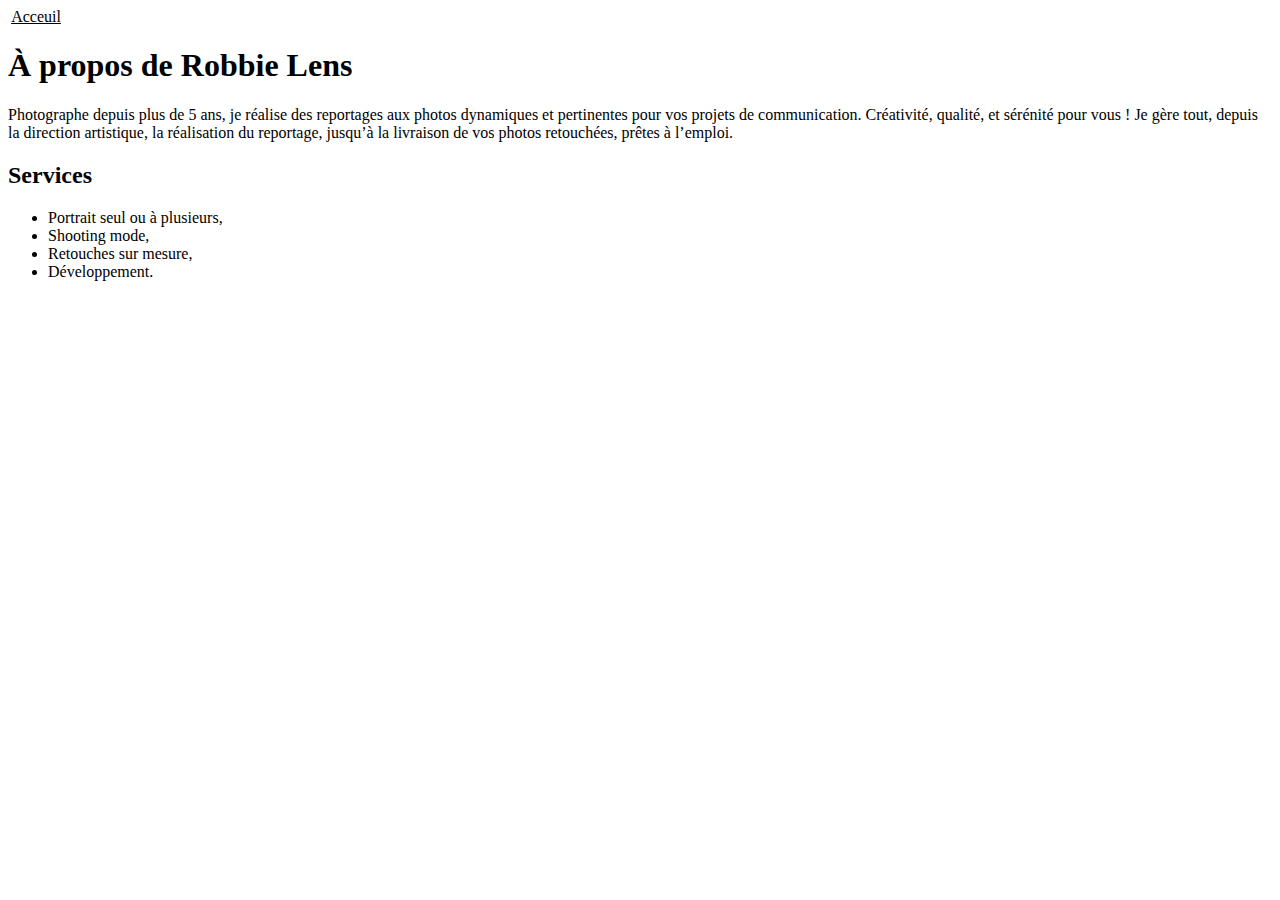
==== a-propos.html @ ad6719db "COMMIT1" ====
<!DOCTYPE html>
<html lang="fr">

<head>
    <meta charset="utf-8">
    <title>À propos - Robbie Lens Photographie</title>
    <link rel="stylesheet" href="style.css">
</head>

<body>
    <div>
        <a href="index.html"><img src="images/logo.png" alt=""></a>
        <a href="index.html">Acceuil</a>
    </div>
    <h1>À propos de Robbie Lens</h1>
    <p>
        Photographe depuis plus de 5 ans, je réalise des reportages aux photos dynamiques et pertinentes
         pour vos projets de communication. Créativité, qualité, et sérénité pour vous ! Je gère tout, depuis la direction artistique, 
        la réalisation du reportage, jusqu’à la livraison de vos photos retouchées, prêtes à l’emploi.
    </p>
    <h2>Services</h2>
    <ul>
        <li>Portrait seul ou à plusieurs,</li>
        <li>Shooting mode,</li>
        <li>Retouches sur mesure,</li>
        <li>Développement.</li>
    <div>
        <a href="index.html"><img src="images/logo.png" alt=""></a>
        <a target="_blank" href="https://twitter.com/"><img src="images/twitter.png" alt=""></a>
        <a target="_blank" href="https://www.instagram/"><img src="images/instagram.png" alt=""></a>
    </div>
</body>

</html>
---- style.css ----
a {
    color: black;
}

span{
    color: #A5B4FC;
}
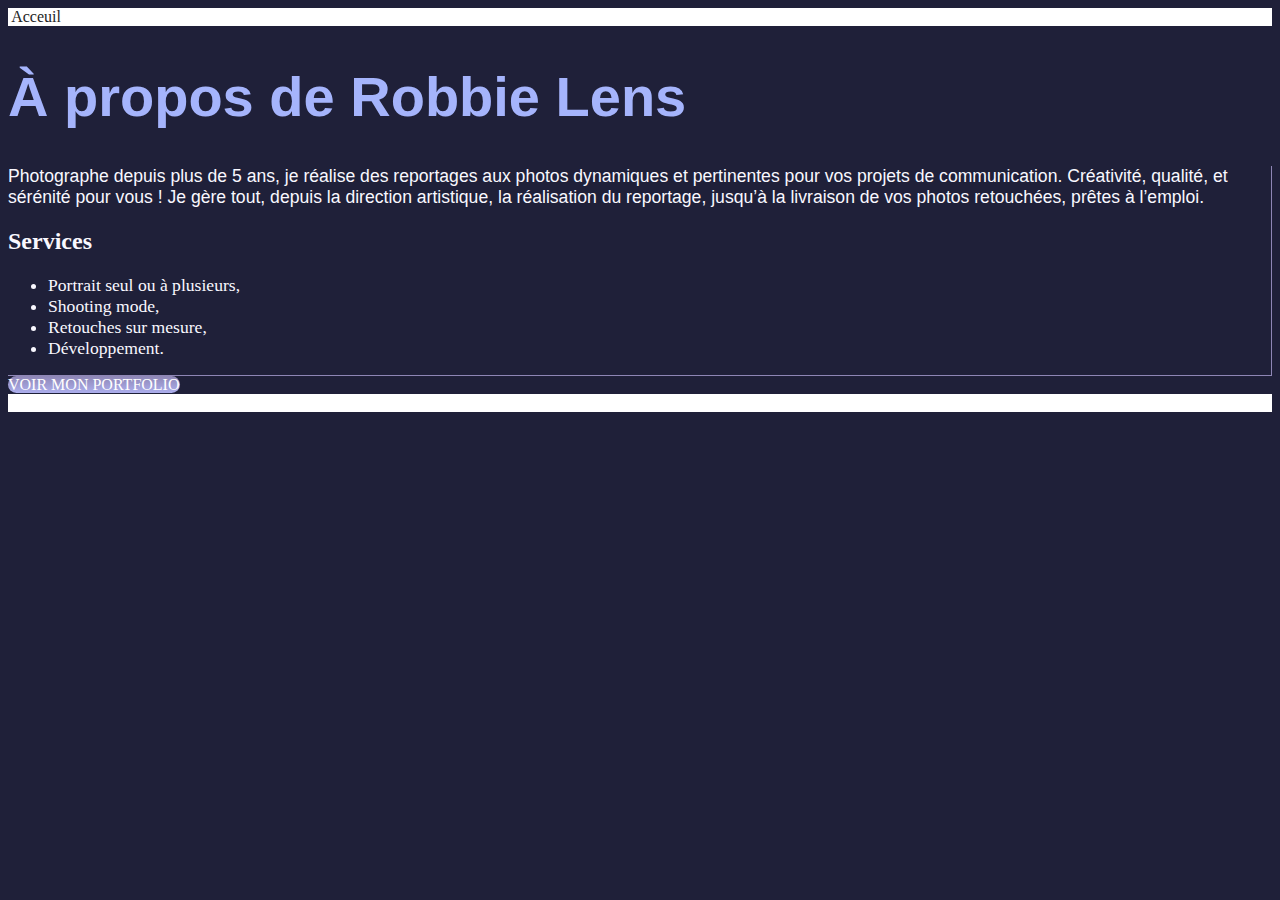
==== commit d89865de: "commit 2" ====
--- a/a-propos.html
+++ b/a-propos.html
@@ -8,27 +8,34 @@
 </head>
 
 <body>
-    <div>
-        <a href="index.html"><img src="images/logo.png" alt=""></a>
+    <div class="footer_header">
+        <a class="lien_icone" href="index.html"><img src="images/logo.png" alt=""></a>
         <a href="index.html">Acceuil</a>
     </div>
     <h1>À propos de Robbie Lens</h1>
-    <p>
+    <div class="paragraph_competence">
+        <p>
         Photographe depuis plus de 5 ans, je réalise des reportages aux photos dynamiques et pertinentes
          pour vos projets de communication. Créativité, qualité, et sérénité pour vous ! Je gère tout, depuis la direction artistique, 
         la réalisation du reportage, jusqu’à la livraison de vos photos retouchées, prêtes à l’emploi.
-    </p>
-    <h2>Services</h2>
-    <ul>
-        <li>Portrait seul ou à plusieurs,</li>
-        <li>Shooting mode,</li>
-        <li>Retouches sur mesure,</li>
-        <li>Développement.</li>
+        </p>
+        <h2>Services</h2>
+        <ul>
+            <li>Portrait seul ou à plusieurs,</li>
+            <li>Shooting mode,</li>
+            <li>Retouches sur mesure,</li>
+            <li>Développement.</li>
+        </ul>
+    </div>
     <div>
-        <a href="index.html"><img src="images/logo.png" alt=""></a>
-        <a target="_blank" href="https://twitter.com/"><img src="images/twitter.png" alt=""></a>
-        <a target="_blank" href="https://www.instagram/"><img src="images/instagram.png" alt=""></a>
+        <a class="cta" href="">VOIR MON PORTFOLIO</a>
     </div>
+    <div class="footer_header">
+        <a class="lien_icone" href="index.html"><img src="images/logo.png" alt=""></a>
+        <a class="lien_icone" target="_blank" href="https://twitter.com/"><img src="images/twitter.png" alt=""></a>
+        <a class="lien_icone" target="_blank" href="https://www.instagram/"><img src="images/instagram.png" alt=""></a>
+    </div>
+
 </body>
 
 </html>--- a/style.css
+++ b/style.css
@@ -1,7 +1,53 @@
+body{
+    background-color: #1F2039;
+    font-size: 1em;
+}
 a {
-    color: black;
+    color: #242424;
+    text-decoration: none;
+}
+.important{
+    color: #A5B4FC;
+    font-style: normal;
+}
+h1{
+    font-family: 'Montserrat', sans-serif;
+    font-size: 3.5em;
+    color: #A5B4FC;
+}
+p{
+    font-family: 'Manrope ExtraLight', sans-serif;
+    font-size: 1.1em;
+}
+.footer_header{
+    background-color: white;
+    color: #242424;
+}
+h2{
+    color: #F9F8FF
+}
+p, li{
+    color: #F9F8FF;
+    font-size: 1.1em;
+}
+.cta{
+    background: linear-gradient(#8E86B5,#ACAEED);
+    border-radius: 50px;
+    color: white;
+}
+.paragraph_competence{
+    border-right: 1px solid #8e86b5;
+    border-bottom: 1px solid #8e86b5;
+}
+a:hover{
+    text-decoration: underline;
+}
+.cta:hover{
+    background: linear-gradient(#696484,#8788BA);
+    text-decoration: none;
+    
+}
+.lien_icone:hover{
+    opacity: 0.5;
 }
 
-span{
-    color: #A5B4FC;
-}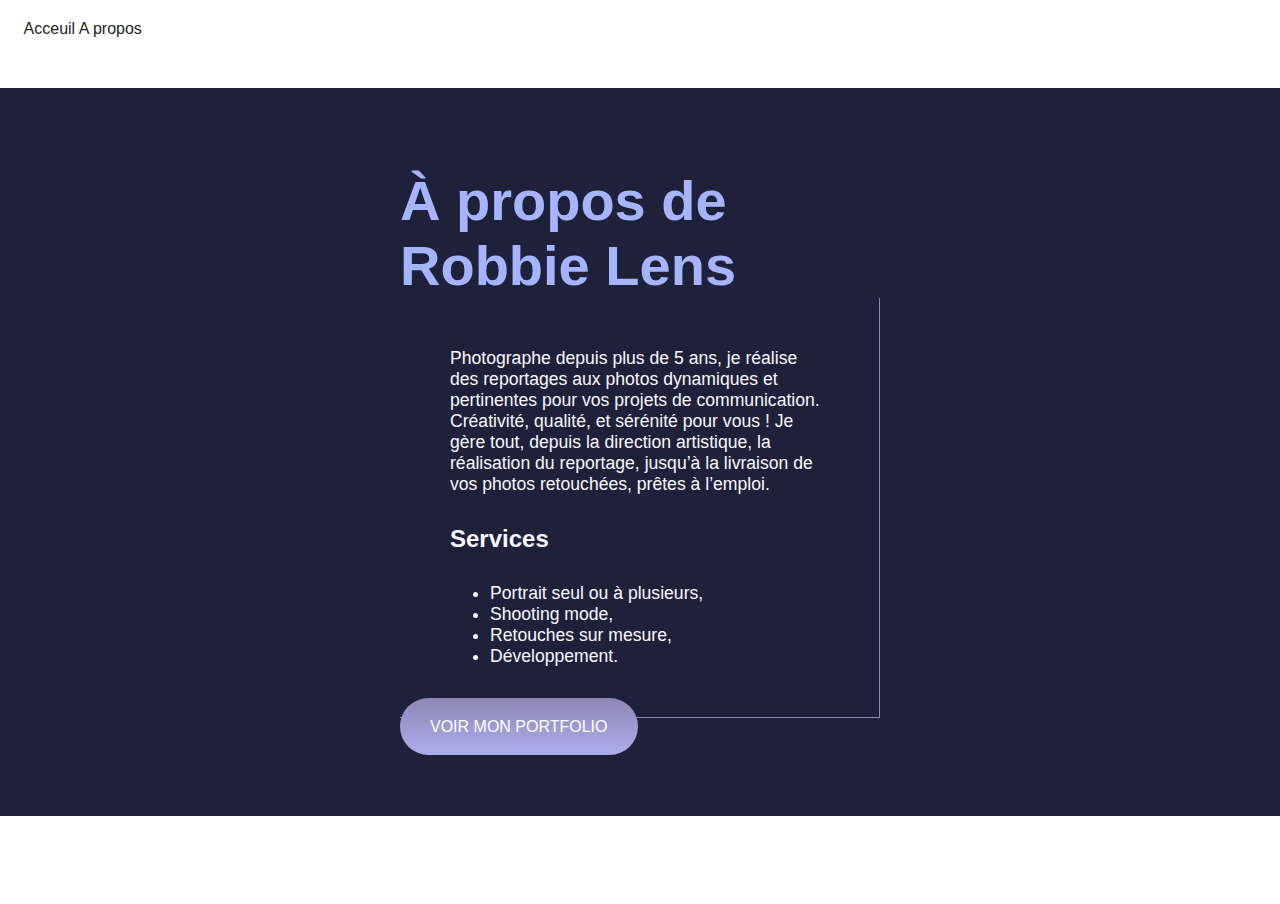
==== commit 2f35284c: "new commit" ====
--- a/a-propos.html
+++ b/a-propos.html
@@ -8,34 +8,43 @@
 </head>
 
 <body>
-    <div class="footer_header">
-        <a class="lien_icone" href="index.html"><img src="images/logo.png" alt=""></a>
-        <a href="index.html">Acceuil</a>
+    <header>
+        <div class="footer_header">
+            <nav>
+                <a class="lien_icone" href="index.html"><img src="images/logo.png" alt=""></a>
+                <a href="index.html">Acceuil</a>
+                <a href="a-propos.html">A propos</a>
+            </nav>
+        </div>
+    </header>
+    <main class="a-propos-main">
+        <section>
+            <h1>À propos de Robbie Lens</h1>
+            <div class="paragraph_competence">
+                <p>
+                Photographe depuis plus de 5 ans, je réalise des reportages aux photos dynamiques et pertinentes
+                pour vos projets de communication. Créativité, qualité, et sérénité pour vous ! Je gère tout, depuis la direction artistique, 
+                la réalisation du reportage, jusqu’à la livraison de vos photos retouchées, prêtes à l’emploi.
+                </p>
+                <h2>Services</h2>
+                <ul>
+                    <li>Portrait seul ou à plusieurs,</li>
+                    <li>Shooting mode,</li>
+                    <li>Retouches sur mesure,</li>
+                    <li>Développement.</li>
+                </ul>
+            </div>
+            <div>
+                <a class="cta" href="">VOIR MON PORTFOLIO</a>
+            </div>
+        </section>
+    </main>
+        <footer>
+            <a class="lien_icone" href="index.html"><img src="images/logo.png" alt=""></a>
+            <a class="lien_icone" target="_blank" href="https://twitter.com/"><img src="images/twitter.png" alt=""></a>
+            <a class="lien_icone" target="_blank" href="https://www.instagram/"><img src="images/instagram.png" alt=""></a>
+        </footer>
     </div>
-    <h1>À propos de Robbie Lens</h1>
-    <div class="paragraph_competence">
-        <p>
-        Photographe depuis plus de 5 ans, je réalise des reportages aux photos dynamiques et pertinentes
-         pour vos projets de communication. Créativité, qualité, et sérénité pour vous ! Je gère tout, depuis la direction artistique, 
-        la réalisation du reportage, jusqu’à la livraison de vos photos retouchées, prêtes à l’emploi.
-        </p>
-        <h2>Services</h2>
-        <ul>
-            <li>Portrait seul ou à plusieurs,</li>
-            <li>Shooting mode,</li>
-            <li>Retouches sur mesure,</li>
-            <li>Développement.</li>
-        </ul>
-    </div>
-    <div>
-        <a class="cta" href="">VOIR MON PORTFOLIO</a>
-    </div>
-    <div class="footer_header">
-        <a class="lien_icone" href="index.html"><img src="images/logo.png" alt=""></a>
-        <a class="lien_icone" target="_blank" href="https://twitter.com/"><img src="images/twitter.png" alt=""></a>
-        <a class="lien_icone" target="_blank" href="https://www.instagram/"><img src="images/instagram.png" alt=""></a>
-    </div>
-
 </body>
 
 </html>--- a/style.css
+++ b/style.css
@@ -1,4 +1,9 @@
+*{
+    margin: 0;
+}
+  
 body{
+    font-family: 'Manrope', sans-serif;
     background-color: #1F2039;
     font-size: 1em;
 }
@@ -19,9 +24,10 @@
     font-family: 'Manrope ExtraLight', sans-serif;
     font-size: 1.1em;
 }
-.footer_header{
+footer, header{
     background-color: white;
     color: #242424;
+    padding: 20px 50px 50px 20px;
 }
 h2{
     color: #F9F8FF
@@ -34,10 +40,19 @@
     background: linear-gradient(#8E86B5,#ACAEED);
     border-radius: 50px;
     color: white;
+    padding: 20px 30px;
 }
+/*paragraph_competence= carre-contenu dans le cours opc*/
 .paragraph_competence{
     border-right: 1px solid #8e86b5;
     border-bottom: 1px solid #8e86b5;
+    padding: 50px;
+}
+.paragraph_competence h2{
+    margin-top: 30px;
+}
+.paragraph_competence ul{
+    margin-top: 30px;
 }
 a:hover{
     text-decoration: underline;
@@ -49,5 +64,12 @@
 }
 .lien_icone:hover{
     opacity: 0.5;
+    color: aqua;
 }
-
+section{
+    padding: 80px;
+}
+.a-propos-main{
+    width: 50%;
+    margin: auto;
+}
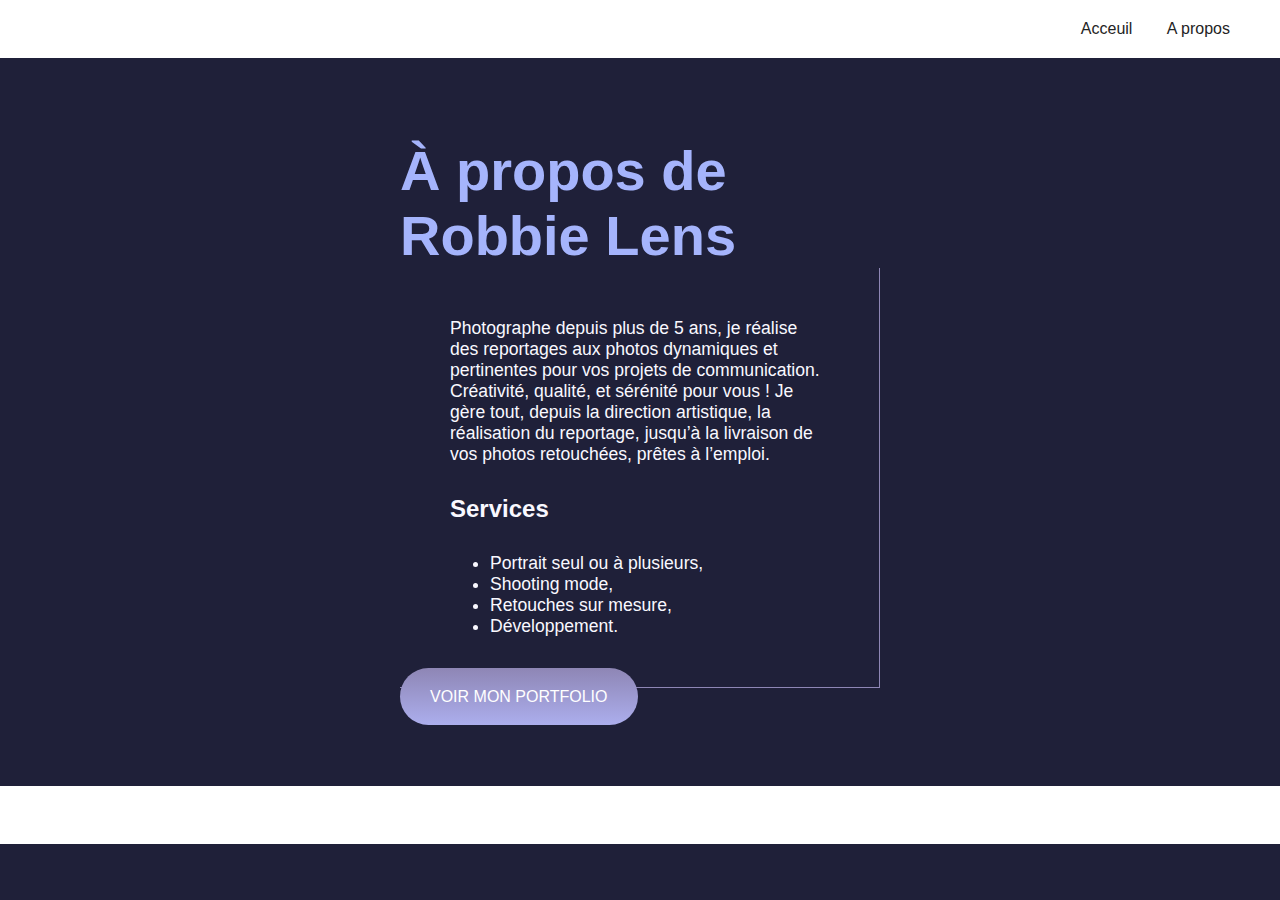
==== commit 339ac670: "New commit" ====
--- a/a-propos.html
+++ b/a-propos.html
@@ -11,9 +11,11 @@
     <header>
         <div class="footer_header">
             <nav>
-                <a class="lien_icone" href="index.html"><img src="images/logo.png" alt=""></a>
-                <a href="index.html">Acceuil</a>
-                <a href="a-propos.html">A propos</a>
+               <img src="images/logo.png" alt="">
+               <div>
+                    <a href="index.html">Acceuil</a>
+                    <a href="a-propos.html">A propos</a>
+               </div>
             </nav>
         </div>
     </header>
@@ -39,12 +41,13 @@
             </div>
         </section>
     </main>
-        <footer>
-            <a class="lien_icone" href="index.html"><img src="images/logo.png" alt=""></a>
+    <footer>
+        <img src="images/logo.png" alt="">
+        <div>
             <a class="lien_icone" target="_blank" href="https://twitter.com/"><img src="images/twitter.png" alt=""></a>
             <a class="lien_icone" target="_blank" href="https://www.instagram/"><img src="images/instagram.png" alt=""></a>
-        </footer>
-    </div>
+        </div>
+    </footer>
 </body>
 
 </html>--- a/style.css
+++ b/style.css
@@ -24,10 +24,11 @@
     font-family: 'Manrope ExtraLight', sans-serif;
     font-size: 1.1em;
 }
+/*Applique les propritéS suivantes aux contenus footer et header*/
 footer, header{
     background-color: white;
     color: #242424;
-    padding: 20px 50px 50px 20px;
+    padding: 20px 50px;
 }
 h2{
     color: #F9F8FF
@@ -54,9 +55,11 @@
 .paragraph_competence ul{
     margin-top: 30px;
 }
+/*Au survole, souligne le texte*/
 a:hover{
     text-decoration: underline;
 }
+/*Au survole, applique un dégradé au btn*/
 .cta:hover{
     background: linear-gradient(#696484,#8788BA);
     text-decoration: none;
@@ -73,3 +76,61 @@
     width: 50%;
     margin: auto;
 }
+footer, nav {
+  display: flex;
+  flex-direction: row;
+  align-items: center;
+  justify-content: space-between;
+}
+nav a {
+    margin-left: 30px;
+}
+.accueil-photos{
+    background-color: white;
+    padding: 80px;
+}
+  /*centre la phrase contenu dans le h2, donne un marge extérieur et une couleur*/
+.accueil-photos h2 {
+    color: #242424;
+    text-align: center;
+    margin-bottom: 80px;
+}
+.accueil-photos div {
+    display: flex;
+    flex-direction: row; /*les éléments sont disposés horizontalement de gauche à droite*/
+    gap: 15px; /*donne de l'espace entre les images*/
+    justify-content: center;
+    margin-bottom: 15px;
+}
+.accueil-introduction {
+    display: flex;
+    flex-direction: row;
+    width: 50%;
+    align-items: center; /*Alignement des éléments au centre sur l'axe secondaire*/
+    margin: auto;
+}
+.portfolio-section-photos{
+    background-color: white;
+}
+.portfolio-section-photos h2{
+    margin-bottom: 80px;
+    color: #242424;
+}
+.grid-paysages img,
+.grid-portraits img{
+    width: 100%;
+    height: 100%;
+    object-fit: cover;
+}
+.grid-paysages{
+    display: grid;
+    grid-template-columns:  1fr  1fr 1fr;
+    grid-template-rows:  300px  300px 300px;
+    gap: 15px;
+}
+.grid-portraits{
+    display: grid;
+    grid-template-columns:  1fr  1fr 1fr;
+    grid-template-rows:  300px  300px;
+    gap: 15px;
+}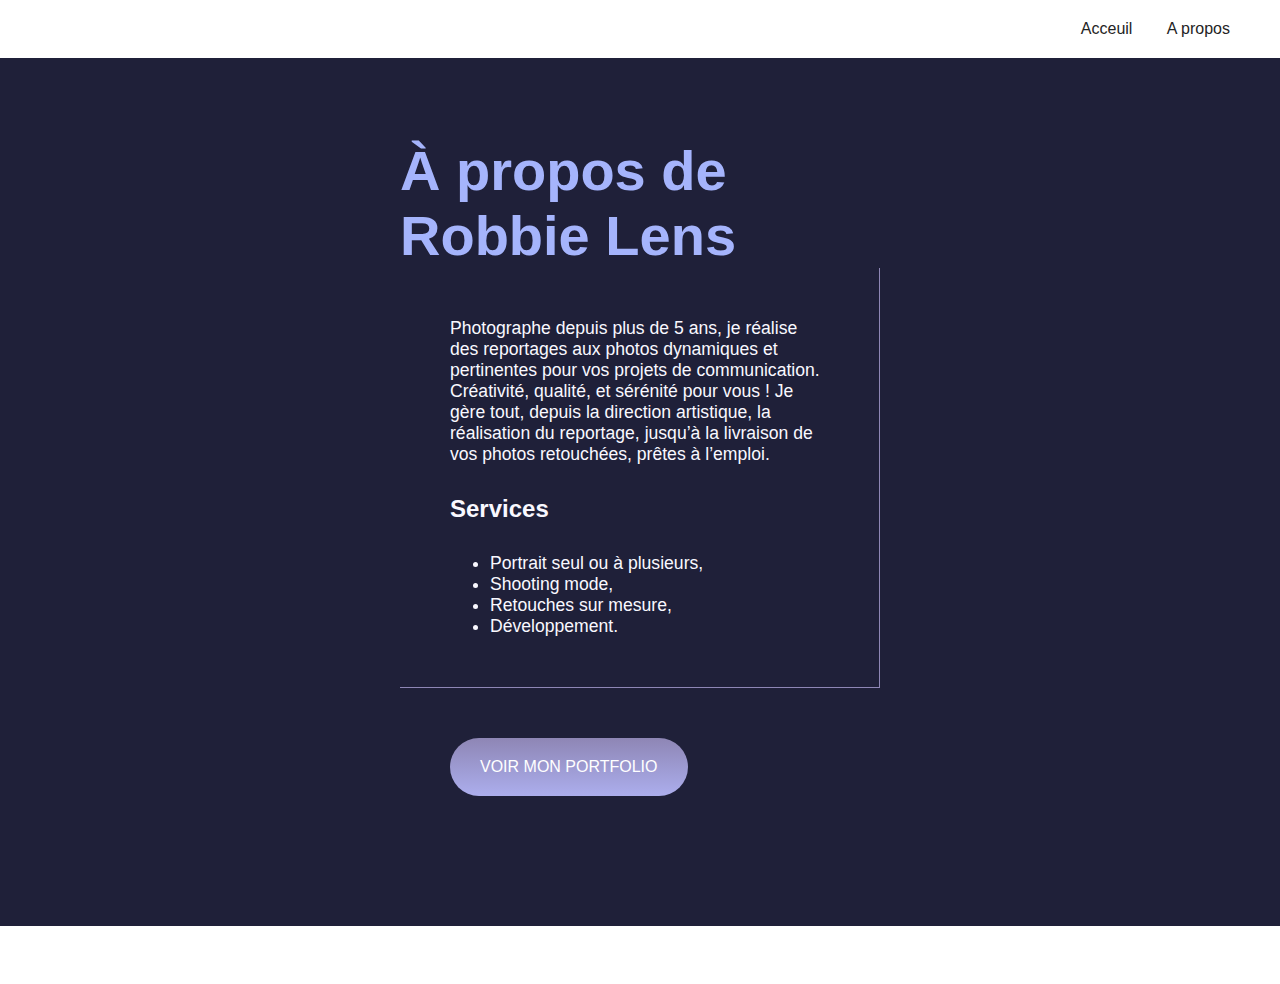
==== commit 3ce22691: "new commit" ====
--- a/a-propos.html
+++ b/a-propos.html
@@ -37,7 +37,7 @@
                 </ul>
             </div>
             <div>
-                <a class="cta" href="">VOIR MON PORTFOLIO</a>
+                <a class="cta" href="portfolio.html">VOIR MON PORTFOLIO</a>
             </div>
         </section>
     </main>
--- a/style.css
+++ b/style.css
@@ -38,10 +38,12 @@
     font-size: 1.1em;
 }
 .cta{
+    display: inline-block;
     background: linear-gradient(#8E86B5,#ACAEED);
     border-radius: 50px;
     color: white;
     padding: 20px 30px;
+    margin: 50px;
 }
 /*paragraph_competence= carre-contenu dans le cours opc*/
 .paragraph_competence{
@@ -62,8 +64,7 @@
 /*Au survole, applique un dégradé au btn*/
 .cta:hover{
     background: linear-gradient(#696484,#8788BA);
-    text-decoration: none;
-    
+    text-decoration: none; 
 }
 .lien_icone:hover{
     opacity: 0.5;
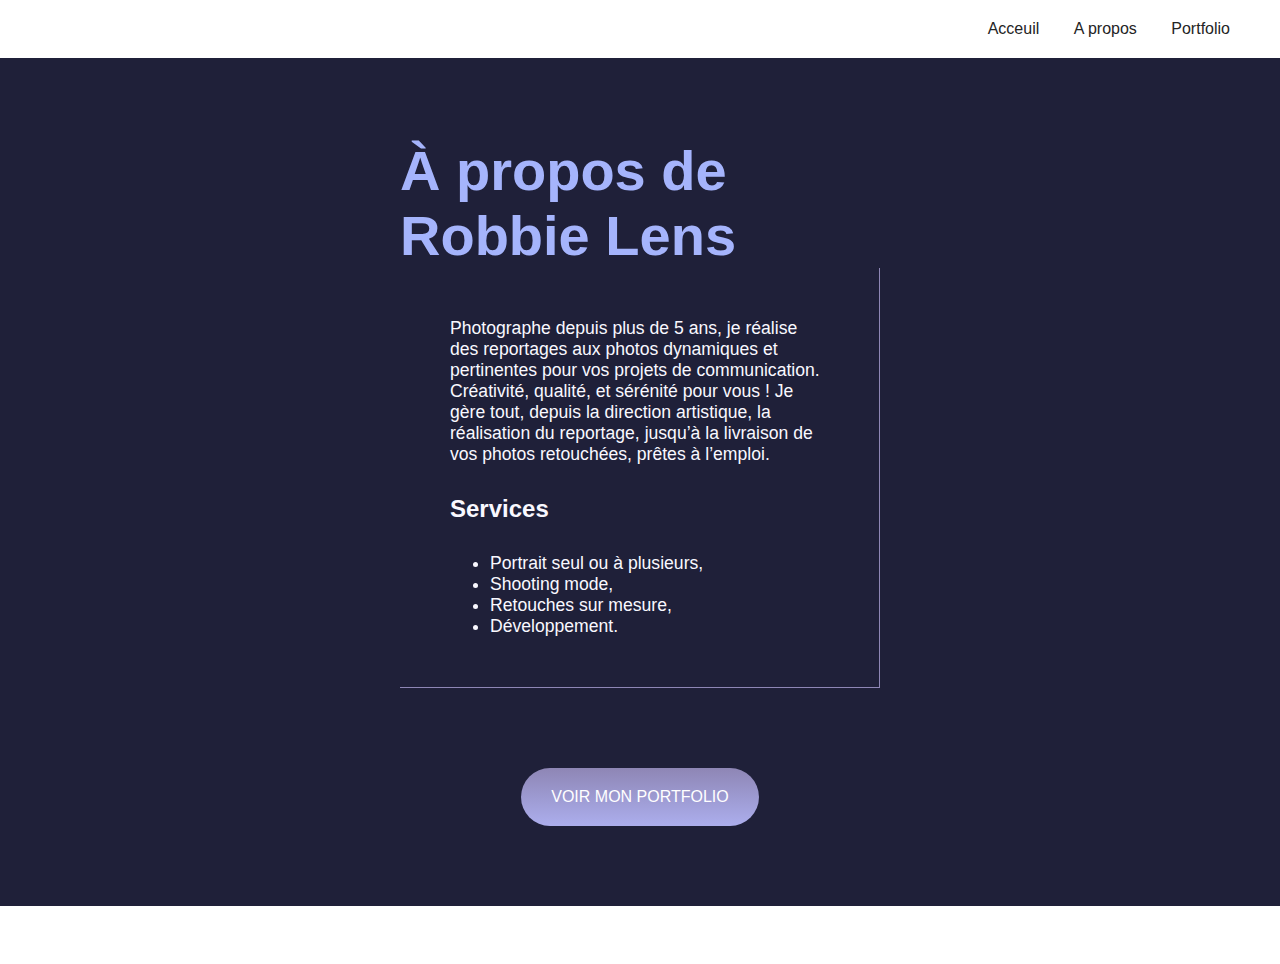
==== commit bdaedaca: "new commit" ====
--- a/a-propos.html
+++ b/a-propos.html
@@ -15,6 +15,7 @@
                <div>
                     <a href="index.html">Acceuil</a>
                     <a href="a-propos.html">A propos</a>
+                    <a href="portfolio.html">Portfolio</a>
                </div>
             </nav>
         </div>
@@ -22,7 +23,7 @@
     <main class="a-propos-main">
         <section>
             <h1>À propos de Robbie Lens</h1>
-            <div class="paragraph_competence">
+            <div class="carre-contenu">
                 <p>
                 Photographe depuis plus de 5 ans, je réalise des reportages aux photos dynamiques et pertinentes
                 pour vos projets de communication. Créativité, qualité, et sérénité pour vous ! Je gère tout, depuis la direction artistique, 
--- a/style.css
+++ b/style.css
@@ -43,20 +43,23 @@
     border-radius: 50px;
     color: white;
     padding: 20px 30px;
-    margin: 50px;
 }
 /*paragraph_competence= carre-contenu dans le cours opc*/
-.paragraph_competence{
+.carre-contenu{
     border-right: 1px solid #8e86b5;
     border-bottom: 1px solid #8e86b5;
     padding: 50px;
+    margin-bottom: 80px;
 }
-.paragraph_competence h2{
+.carre-contenu h2{
     margin-top: 30px;
 }
-.paragraph_competence ul{
+.carre-contenu ul{
     margin-top: 30px;
 }
+.carre-contenu + div {
+    text-align: center;
+  }
 /*Au survole, souligne le texte*/
 a:hover{
     text-decoration: underline;
@@ -106,9 +109,19 @@
 .accueil-introduction {
     display: flex;
     flex-direction: row;
-    width: 50%;
+    width: 60%;
+    align-items: flex-start;
     align-items: center; /*Alignement des éléments au centre sur l'axe secondaire*/
     margin: auto;
+}
+.accueil-introduction h1{
+    margin-bottom: 15px;
+}
+.accueil-introduction p{
+    margin-bottom: 30px;
+}
+.accueil-introduction div{
+    padding-right: 80px;
 }
 .portfolio-section-photos{
     background-color: white;
@@ -134,4 +147,33 @@
     grid-template-columns:  1fr  1fr 1fr;
     grid-template-rows:  300px  300px;
     gap: 15px;
+}
+.grid-paysages img,
+.grid-portraits img {
+  width: 100%;
+  height: 100%;
+  object-fit: cover;
+}
+
+.lien-conteneur-photo {
+  position: relative;
+}
+
+.photo-hover{
+  position: absolute;
+  top: 0;
+  left: 0;
+  right: 0;
+  bottom: 0;
+  display: flex;
+  align-items: center;
+  justify-content: center;
+  font-size: 1.5em;
+  color: white;
+  background-color: rgba(0, 0, 0, 0.7);
+  display: none;
+}
+
+.lien-conteneur-photo:hover .photo-hover{
+  display: flex;
 }